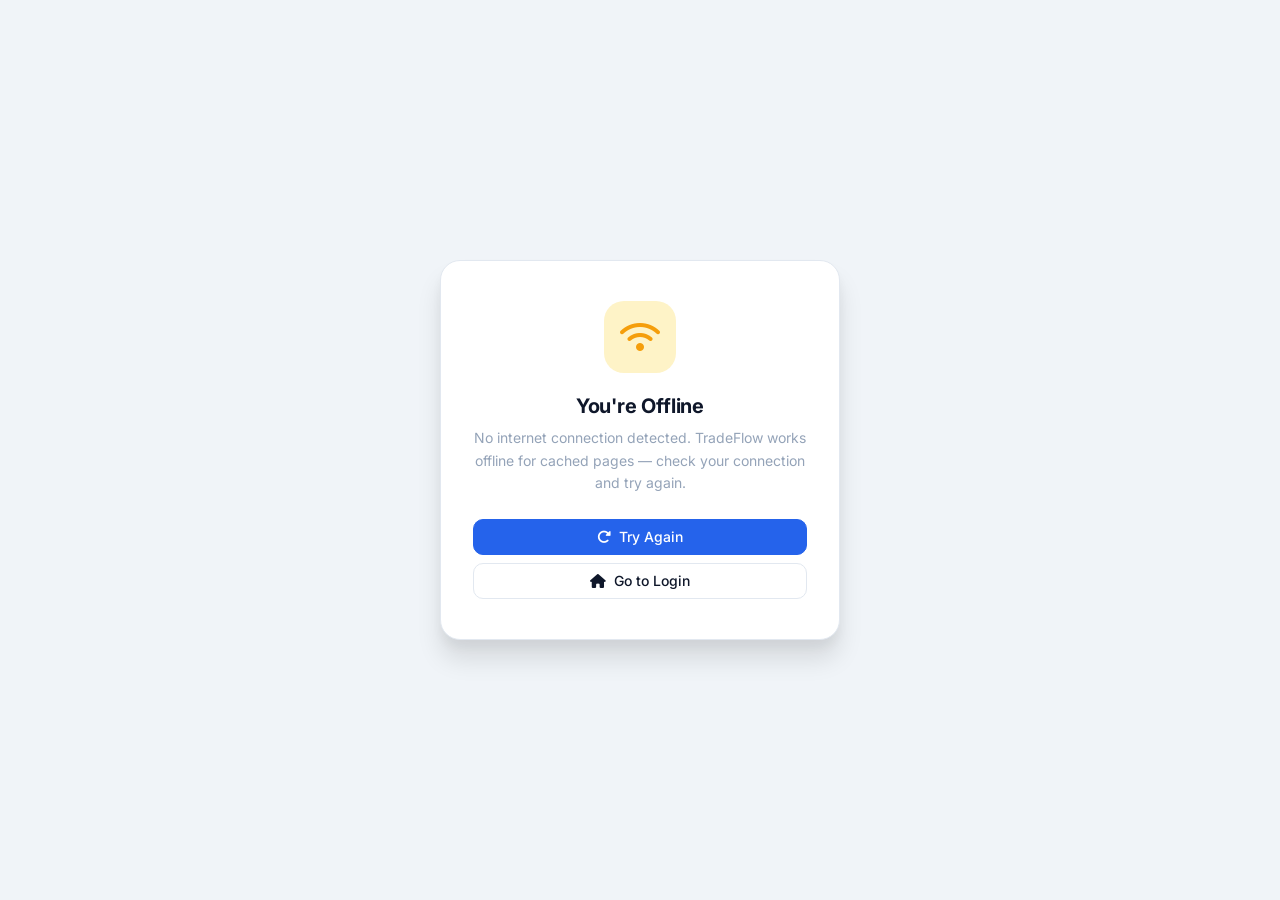
==== offline.html @ d039ff46 "update" ====
<!DOCTYPE html>
<html lang="en-NG" data-theme="light">
<head>
  <meta charset="UTF-8">
  <meta name="viewport" content="width=device-width, initial-scale=1.0">
  <title>Offline — TradeFlow</title>
  <link rel="stylesheet" href="https://cdn.jsdelivr.net/npm/bootstrap@5.3.2/dist/css/bootstrap.min.css">
  <link rel="stylesheet" href="https://cdnjs.cloudflare.com/ajax/libs/font-awesome/6.5.0/css/all.min.css">
  <link href="https://fonts.googleapis.com/css2?family=Inter:wght@400;500;600;700&display=swap" rel="stylesheet">
  <link rel="stylesheet" href="assets/css/theme.css">
  <style>
    body {
      min-height: 100vh;
      display: flex;
      align-items: center;
      justify-content: center;
      background: var(--bg-app);
    }
    .offline-card {
      text-align: center;
      max-width: 400px;
      padding: var(--space-10) var(--space-8);
      background: var(--bg-surface);
      border: 1px solid var(--border-color);
      border-radius: var(--radius-xl);
      box-shadow: var(--shadow-xl);
    }
    .offline-icon {
      width: 72px; height: 72px;
      border-radius: var(--radius-xl);
      background: var(--color-warning-light);
      display: flex; align-items: center; justify-content: center;
      font-size: 2rem; color: var(--color-warning);
      margin: 0 auto var(--space-5);
    }
  </style>
</head>
<body>
  <div class="offline-card animate-fade-in">
    <div class="offline-icon"><i class="fa-solid fa-wifi"></i></div>
    <h2 style="font-size:var(--text-xl);font-weight:700;margin-bottom:var(--space-2);">You're Offline</h2>
    <p style="color:var(--text-muted);font-size:var(--text-sm);margin-bottom:var(--space-6);">
      No internet connection detected. TradeFlow works offline for cached pages —
      check your connection and try again.
    </p>
    <button onclick="window.location.reload()" class="btn btn-primary w-100">
      <i class="fa-solid fa-rotate-right"></i> Try Again
    </button>
    <a href="index.html" class="btn btn-outline w-100 mt-2">
      <i class="fa-solid fa-house"></i> Go to Login
    </a>
  </div>
  <script src="assets/js/storage.js"></script>
  <script src="assets/js/theme.js"></script>
  <script>document.addEventListener('DOMContentLoaded', () => { Theme.init(); Theme.bindToggleButtons(); });</script>
</body>
</html>
---- assets/css/theme.css ----
/*
 * TradeFlow — Global Theme & Design System
 * =========================================
 * Contains all CSS custom properties (design tokens), base resets,
 * typography, component utilities, dark/light mode, and global layout styles.
 *
 * Table of Contents:
 *  1. Design Tokens (CSS Variables)
 *  2. Dark Mode Overrides
 *  3. Base Reset & Typography
 *  4. Layout — Sidebar & Top Bar
 *  5. Cards & Containers
 *  6. Buttons & Badges
 *  7. Forms & Inputs
 *  8. Tables
 *  9. Toast Notifications
 * 10. Modals
 * 11. Sidebar Navigation
 * 12. Loading & Skeletons
 * 13. Utility Classes
 * 14. Animations
 * 15. Login Page
 * 16. Responsive
 */

/* ═══════════════════════════════════════════════════════════════════════════════
   1. DESIGN TOKENS — Light Mode (default)
   ═══════════════════════════════════════════════════════════════════════════════ */
:root {
  /* Brand Colors */
  --color-primary:        #2563EB;
  --color-primary-hover:  #1d4ed8;
  --color-primary-light:  #dbeafe;
  --color-primary-rgb:    37, 99, 235;

  /* Semantic Colors */
  --color-success:        #10b981;
  --color-success-light:  #d1fae5;
  --color-warning:        #f59e0b;
  --color-warning-light:  #fef3c7;
  --color-danger:         #ef4444;
  --color-danger-light:   #fee2e2;
  --color-info:           #06b6d4;
  --color-info-light:     #cffafe;

  /* Backgrounds */
  --bg-app:               #f0f4f8;
  --bg-surface:           #ffffff;
  --bg-surface-2:         #f8fafc;
  --bg-sidebar:           #0f172a;
  --bg-sidebar-hover:     rgba(255,255,255,0.08);
  --bg-sidebar-active:    rgba(37, 99, 235, 0.15);
  --bg-overlay:           rgba(15, 23, 42, 0.5);
  --bg-input:             #ffffff;
  --bg-input-focus:       #ffffff;
  --bg-topbar:            #ffffff;

  /* Text Colors */
  --text-primary:         #0f172a;
  --text-secondary:       #475569;
  --text-muted:           #94a3b8;
  --text-inverse:         #ffffff;
  --text-sidebar:         #94a3b8;
  --text-sidebar-active:  #ffffff;
  --text-link:            #2563EB;

  /* Borders */
  --border-color:         #e2e8f0;
  --border-light:         #f1f5f9;
  --border-focus:         #2563EB;

  /* Shadows */
  --shadow-xs:  0 1px 2px rgba(0,0,0,0.05);
  --shadow-sm:  0 1px 3px rgba(0,0,0,0.08), 0 1px 2px rgba(0,0,0,0.04);
  --shadow-md:  0 4px 6px rgba(0,0,0,0.07), 0 2px 4px rgba(0,0,0,0.04);
  --shadow-lg:  0 10px 15px rgba(0,0,0,0.08), 0 4px 6px rgba(0,0,0,0.04);
  --shadow-xl:  0 20px 25px rgba(0,0,0,0.1), 0 8px 10px rgba(0,0,0,0.04);
  --shadow-card: 0 1px 3px rgba(0,0,0,0.06), 0 1px 2px rgba(0,0,0,0.04);

  /* Layout */
  --sidebar-width:        260px;
  --sidebar-collapsed:    72px;
  --topbar-height:        64px;
  --content-max-width:    1400px;

  /* Border Radius */
  --radius-xs:  4px;
  --radius-sm:  6px;
  --radius-md:  10px;
  --radius-lg:  14px;
  --radius-xl:  20px;
  --radius-full: 9999px;

  /* Typography */
  --font-sans:  'Inter', -apple-system, BlinkMacSystemFont, 'Segoe UI', Roboto, sans-serif;
  --font-mono:  'JetBrains Mono', 'Fira Code', 'Cascadia Code', monospace;

  --text-xs:    0.75rem;
  --text-sm:    0.875rem;
  --text-base:  1rem;
  --text-lg:    1.125rem;
  --text-xl:    1.25rem;
  --text-2xl:   1.5rem;
  --text-3xl:   1.875rem;
  --text-4xl:   2.25rem;

  /* Spacing */
  --space-1:  0.25rem;
  --space-2:  0.5rem;
  --space-3:  0.75rem;
  --space-4:  1rem;
  --space-5:  1.25rem;
  --space-6:  1.5rem;
  --space-8:  2rem;
  --space-10: 2.5rem;
  --space-12: 3rem;

  /* Transitions */
  --transition-fast:   all 0.15s ease;
  --transition-base:   all 0.25s ease;
  --transition-slow:   all 0.4s ease;
  --transition-spring: all 0.3s cubic-bezier(0.34, 1.56, 0.64, 1);

  /* Z-index Scale */
  --z-base:     1;
  --z-dropdown: 100;
  --z-sidebar:  200;
  --z-topbar:   300;
  --z-modal:    400;
  --z-toast:    500;
}

/* ═══════════════════════════════════════════════════════════════════════════════
   2. DARK MODE OVERRIDES
   ═══════════════════════════════════════════════════════════════════════════════ */
[data-theme="dark"] {
  /* Backgrounds */
  --bg-app:               #0a0f1e;
  --bg-surface:           #111827;
  --bg-surface-2:         #1a2236;
  --bg-sidebar:           #080d18;
  --bg-sidebar-hover:     rgba(255,255,255,0.06);
  --bg-sidebar-active:    rgba(37, 99, 235, 0.2);
  --bg-input:             #1a2236;
  --bg-input-focus:       #1e293b;
  --bg-topbar:            #111827;
  --bg-overlay:           rgba(0, 0, 0, 0.7);

  /* Text */
  --text-primary:         #f1f5f9;
  --text-secondary:       #94a3b8;
  --text-muted:           #64748b;
  --text-sidebar:         #64748b;
  --text-sidebar-active:  #f1f5f9;

  /* Borders */
  --border-color:         #1e293b;
  --border-light:         #1a2236;

  /* Shadows */
  --shadow-xs:  0 1px 2px rgba(0,0,0,0.3);
  --shadow-sm:  0 1px 3px rgba(0,0,0,0.4), 0 1px 2px rgba(0,0,0,0.2);
  --shadow-md:  0 4px 6px rgba(0,0,0,0.4), 0 2px 4px rgba(0,0,0,0.2);
  --shadow-lg:  0 10px 15px rgba(0,0,0,0.5), 0 4px 6px rgba(0,0,0,0.3);
  --shadow-xl:  0 20px 25px rgba(0,0,0,0.6), 0 8px 10px rgba(0,0,0,0.3);
  --shadow-card: 0 1px 3px rgba(0,0,0,0.3), 0 1px 2px rgba(0,0,0,0.2);

  /* Semantic — slightly adjusted for dark bg contrast */
  --color-primary-light:  rgba(37, 99, 235, 0.15);
  --color-success-light:  rgba(16, 185, 129, 0.15);
  --color-warning-light:  rgba(245, 158, 11, 0.15);
  --color-danger-light:   rgba(239, 68, 68, 0.15);
  --color-info-light:     rgba(6, 182, 212, 0.15);
}

/* ═══════════════════════════════════════════════════════════════════════════════
   3. BASE RESET & TYPOGRAPHY
   ═══════════════════════════════════════════════════════════════════════════════ */
*, *::before, *::after {
  box-sizing: border-box;
  margin: 0;
  padding: 0;
}

html {
  font-size: 16px;
  scroll-behavior: smooth;
  -webkit-text-size-adjust: 100%;
}

body {
  font-family: var(--font-sans);
  font-size: var(--text-base);
  line-height: 1.6;
  color: var(--text-primary);
  background-color: var(--bg-app);
  -webkit-font-smoothing: antialiased;
  -moz-osx-font-smoothing: grayscale;
  transition: background-color 0.3s ease, color 0.3s ease;
  overflow-x: hidden;
}

/* Import Inter from Google Fonts (inline in HTML head for performance) */
h1, h2, h3, h4, h5, h6 {
  font-weight: 600;
  line-height: 1.3;
  color: var(--text-primary);
  letter-spacing: -0.01em;
}

h1 { font-size: var(--text-3xl); }
h2 { font-size: var(--text-2xl); }
h3 { font-size: var(--text-xl); }
h4 { font-size: var(--text-lg); }
h5 { font-size: var(--text-base); }
h6 { font-size: var(--text-sm); }

p { color: var(--text-secondary); }

a {
  color: var(--text-link);
  text-decoration: none;
  transition: var(--transition-fast);
}

a:hover { opacity: 0.8; }

/* ═══════════════════════════════════════════════════════════════════════════════
   4. LAYOUT — App Shell, Sidebar, Topbar
   ═══════════════════════════════════════════════════════════════════════════════ */

/* App Shell — The main layout wrapper */
.app-shell {
  display: flex;
  height: 100vh;
  overflow: hidden;
  background: var(--bg-app);
}

/* Main content area (right of sidebar) */
.app-main {
  flex: 1;
  display: flex;
  flex-direction: column;
  min-width: 0;       /* Prevent flex overflow */
  overflow: hidden;
  margin-left: var(--sidebar-width);
  transition: margin-left 0.3s ease;
}

/* When sidebar is collapsed */
.app-main.sidebar-collapsed {
  margin-left: var(--sidebar-collapsed);
}

/* Scrollable page content area */
.page-content {
  flex: 1;
  overflow-y: auto;
  overflow-x: hidden;
  padding: var(--space-6) var(--space-8);
  padding-top: calc(var(--topbar-height) + var(--space-6));
}

/* ─── Top Navigation Bar ──────────────────────────────────────────────────── */
.topbar {
  position: fixed;
  top: 0;
  right: 0;
  left: var(--sidebar-width);
  height: var(--topbar-height);
  background: var(--bg-topbar);
  border-bottom: 1px solid var(--border-color);
  display: flex;
  align-items: center;
  justify-content: space-between;
  padding: 0 var(--space-8);
  z-index: var(--z-topbar);
  transition: left 0.3s ease, background 0.3s ease;
  box-shadow: var(--shadow-xs);
}

.topbar.sidebar-collapsed { left: var(--sidebar-collapsed); }

.topbar-left {
  display: flex;
  align-items: center;
  gap: var(--space-4);
}

.topbar-right {
  display: flex;
  align-items: center;
  gap: var(--space-3);
}

/* Page title shown in topbar */
.topbar-title {
  font-size: var(--text-lg);
  font-weight: 600;
  color: var(--text-primary);
}

/* Sidebar toggle button */
.sidebar-toggle {
  display: flex;
  align-items: center;
  justify-content: center;
  width: 38px;
  height: 38px;
  border: none;
  background: transparent;
  color: var(--text-secondary);
  border-radius: var(--radius-md);
  cursor: pointer;
  transition: var(--transition-fast);
  font-size: 1.1rem;
}

.sidebar-toggle:hover {
  background: var(--bg-surface-2);
  color: var(--text-primary);
}

/* User avatar button in topbar */
.user-avatar-btn {
  display: flex;
  align-items: center;
  gap: var(--space-2);
  padding: var(--space-2) var(--space-3);
  border: none;
  background: transparent;
  color: var(--text-primary);
  border-radius: var(--radius-md);
  cursor: pointer;
  transition: var(--transition-fast);
  font-size: var(--text-sm);
  font-family: var(--font-sans);
}

.user-avatar-btn:hover { background: var(--bg-surface-2); }

.user-avatar {
  width: 34px;
  height: 34px;
  border-radius: var(--radius-full);
  background: linear-gradient(135deg, var(--color-primary), #7c3aed);
  display: flex;
  align-items: center;
  justify-content: center;
  color: white;
  font-size: var(--text-sm);
  font-weight: 700;
  letter-spacing: 0.03em;
  flex-shrink: 0;
}

/* Theme toggle button */
.theme-toggle {
  display: flex;
  align-items: center;
  justify-content: center;
  width: 38px;
  height: 38px;
  border: 1px solid var(--border-color);
  background: var(--bg-surface);
  color: var(--text-secondary);
  border-radius: var(--radius-md);
  cursor: pointer;
  transition: var(--transition-fast);
  font-size: 0.9rem;
}

.theme-toggle:hover {
  background: var(--bg-surface-2);
  color: var(--color-primary);
  border-color: var(--color-primary);
}

/* ─── Sidebar ─────────────────────────────────────────────────────────────── */
.sidebar {
  position: fixed;
  left: 0;
  top: 0;
  bottom: 0;
  width: var(--sidebar-width);
  background: var(--bg-sidebar);
  display: flex;
  flex-direction: column;
  z-index: var(--z-sidebar);
  transition: width 0.3s ease, transform 0.3s ease;
  overflow: hidden;
}

/* Brand Logo Area */
.sidebar-brand {
  height: var(--topbar-height);
  display: flex;
  align-items: center;
  padding: 0 var(--space-5);
  border-bottom: 1px solid rgba(255,255,255,0.06);
  flex-shrink: 0;
  gap: var(--space-3);
  text-decoration: none;
}

.sidebar-logo-icon {
  width: 34px;
  height: 34px;
  background: var(--color-primary);
  border-radius: var(--radius-sm);
  display: flex;
  align-items: center;
  justify-content: center;
  color: white;
  font-size: 1rem;
  font-weight: 700;
  flex-shrink: 0;
  letter-spacing: -0.02em;
}

.sidebar-brand-text {
  overflow: hidden;
  transition: opacity 0.2s ease, width 0.3s ease;
}

.sidebar-brand-name {
  font-size: var(--text-base);
  font-weight: 700;
  color: #ffffff;
  letter-spacing: -0.02em;
  line-height: 1.2;
  white-space: nowrap;
}

.sidebar-brand-tagline {
  font-size: 0.65rem;
  color: rgba(255,255,255,0.35);
  text-transform: uppercase;
  letter-spacing: 0.1em;
  white-space: nowrap;
}

/* Nav scroll area */
.sidebar-nav {
  flex: 1;
  overflow-y: auto;
  overflow-x: hidden;
  padding: var(--space-4) var(--space-3);
  scrollbar-width: thin;
  scrollbar-color: rgba(255,255,255,0.1) transparent;
}

.sidebar-nav::-webkit-scrollbar { width: 3px; }
.sidebar-nav::-webkit-scrollbar-track { background: transparent; }
.sidebar-nav::-webkit-scrollbar-thumb { background: rgba(255,255,255,0.1); border-radius: 2px; }

/* Nav section label */
.nav-section-label {
  font-size: 0.65rem;
  font-weight: 600;
  text-transform: uppercase;
  letter-spacing: 0.12em;
  color: rgba(255,255,255,0.25);
  padding: var(--space-4) var(--space-3) var(--space-2);
  white-space: nowrap;
  overflow: hidden;
  transition: opacity 0.2s ease;
}

/* Nav Item */
.nav-item {
  list-style: none;
  margin-bottom: 2px;
}

.nav-link {
  display: flex;
  align-items: center;
  gap: var(--space-3);
  padding: var(--space-3) var(--space-3);
  border-radius: var(--radius-md);
  text-decoration: none;
  color: var(--text-sidebar);
  font-size: var(--text-sm);
  font-weight: 500;
  transition: var(--transition-fast);
  white-space: nowrap;
  overflow: hidden;
  position: relative;
}

.nav-link:hover {
  background: var(--bg-sidebar-hover);
  color: rgba(255,255,255,0.85);
  text-decoration: none;
}

.nav-link.active {
  background: var(--bg-sidebar-active);
  color: var(--color-primary);
}

.nav-link.active .nav-icon {
  color: var(--color-primary);
}

.nav-icon {
  width: 20px;
  height: 20px;
  display: flex;
  align-items: center;
  justify-content: center;
  font-size: 1rem;
  flex-shrink: 0;
  transition: var(--transition-fast);
}

.nav-label {
  flex: 1;
  transition: opacity 0.2s ease;
}

/* Badge on nav item (e.g. alert count) */
.nav-badge {
  background: var(--color-danger);
  color: white;
  font-size: 0.65rem;
  font-weight: 700;
  padding: 2px 6px;
  border-radius: var(--radius-full);
  min-width: 18px;
  text-align: center;
  flex-shrink: 0;
}

/* Sidebar footer (user info) */
.sidebar-footer {
  padding: var(--space-4) var(--space-3);
  border-top: 1px solid rgba(255,255,255,0.06);
  flex-shrink: 0;
}

.sidebar-user {
  display: flex;
  align-items: center;
  gap: var(--space-3);
  padding: var(--space-2) var(--space-2);
  border-radius: var(--radius-md);
  overflow: hidden;
}

.sidebar-user-info {
  flex: 1;
  overflow: hidden;
  transition: opacity 0.2s ease;
}

.sidebar-user-name {
  font-size: var(--text-sm);
  font-weight: 600;
  color: rgba(255,255,255,0.85);
  white-space: nowrap;
  overflow: hidden;
  text-overflow: ellipsis;
}

.sidebar-user-role {
  font-size: var(--text-xs);
  color: rgba(255,255,255,0.35);
  white-space: nowrap;
}

/* ─── Collapsed Sidebar State ─────────────────────────────────────────────── */
.sidebar.collapsed {
  width: var(--sidebar-collapsed);
}

.sidebar.collapsed .sidebar-brand-text,
.sidebar.collapsed .nav-label,
.sidebar.collapsed .nav-badge,
.sidebar.collapsed .sidebar-user-info,
.sidebar.collapsed .nav-section-label {
  opacity: 0;
  pointer-events: none;
  width: 0;
}

.sidebar.collapsed .nav-link {
  justify-content: center;
  padding: var(--space-3);
}

.sidebar.collapsed .sidebar-brand {
  justify-content: center;
  padding: 0 var(--space-3);
}

/* ═══════════════════════════════════════════════════════════════════════════════
   5. CARDS & CONTAINERS
   ═══════════════════════════════════════════════════════════════════════════════ */
.card {
  background: var(--bg-surface);
  border: 1px solid var(--border-color);
  border-radius: var(--radius-lg);
  box-shadow: var(--shadow-card);
  transition: var(--transition-base);
  overflow: hidden;
}

.card-hover:hover {
  box-shadow: var(--shadow-md);
  transform: translateY(-1px);
}

.card-header {
  padding: var(--space-5) var(--space-6);
  border-bottom: 1px solid var(--border-color);
  background: transparent;
  display: flex;
  align-items: center;
  justify-content: space-between;
  gap: var(--space-4);
}

.card-title {
  font-size: var(--text-base);
  font-weight: 600;
  color: var(--text-primary);
  margin: 0;
}

.card-body { padding: var(--space-5) var(--space-6); }
.card-footer {
  padding: var(--space-4) var(--space-6);
  border-top: 1px solid var(--border-color);
  background: var(--bg-surface-2);
}

/* Stat / KPI Cards */
.stat-card {
  background: var(--bg-surface);
  border: 1px solid var(--border-color);
  border-radius: var(--radius-lg);
  padding: var(--space-5) var(--space-6);
  box-shadow: var(--shadow-card);
  display: flex;
  flex-direction: column;
  gap: var(--space-4);
  transition: var(--transition-base);
  position: relative;
  overflow: hidden;
}

.stat-card::before {
  content: '';
  position: absolute;
  top: 0;
  left: 0;
  right: 0;
  height: 3px;
  background: var(--stat-accent, var(--color-primary));
  border-radius: var(--radius-lg) var(--radius-lg) 0 0;
}

.stat-card:hover { box-shadow: var(--shadow-md); transform: translateY(-2px); }

.stat-card-header {
  display: flex;
  align-items: center;
  justify-content: space-between;
}

.stat-card-label {
  font-size: var(--text-sm);
  font-weight: 500;
  color: var(--text-secondary);
  text-transform: uppercase;
  letter-spacing: 0.04em;
}

.stat-card-icon {
  width: 40px;
  height: 40px;
  border-radius: var(--radius-md);
  display: flex;
  align-items: center;
  justify-content: center;
  font-size: 1.1rem;
  background: var(--stat-icon-bg, var(--color-primary-light));
  color: var(--stat-icon-color, var(--color-primary));
}

.stat-card-value {
  font-size: var(--text-3xl);
  font-weight: 700;
  color: var(--text-primary);
  letter-spacing: -0.03em;
  line-height: 1;
}

.stat-card-change {
  font-size: var(--text-xs);
  font-weight: 500;
  display: flex;
  align-items: center;
  gap: 4px;
}

.stat-card-change.positive { color: var(--color-success); }
.stat-card-change.negative { color: var(--color-danger); }

/* ═══════════════════════════════════════════════════════════════════════════════
   6. BUTTONS & BADGES
   ═══════════════════════════════════════════════════════════════════════════════ */

/* Base button reset */
.btn {
  display: inline-flex;
  align-items: center;
  justify-content: center;
  gap: var(--space-2);
  font-family: var(--font-sans);
  font-size: var(--text-sm);
  font-weight: 500;
  line-height: 1;
  padding: 0.625rem 1rem;
  border-radius: var(--radius-md);
  border: 1px solid transparent;
  cursor: pointer;
  text-decoration: none;
  transition: var(--transition-fast);
  white-space: nowrap;
  user-select: none;
  -webkit-user-select: none;
}

.btn:focus-visible {
  outline: 2px solid var(--color-primary);
  outline-offset: 2px;
}

/* Primary */
.btn-primary {
  background: var(--color-primary);
  color: white;
  border-color: var(--color-primary);
}
.btn-primary:hover {
  background: var(--color-primary-hover);
  border-color: var(--color-primary-hover);
  color: white;
  transform: translateY(-1px);
  box-shadow: 0 4px 12px rgba(var(--color-primary-rgb), 0.4);
}

/* Outline */
.btn-outline {
  background: transparent;
  color: var(--text-primary);
  border-color: var(--border-color);
}
.btn-outline:hover {
  background: var(--bg-surface-2);
  color: var(--text-primary);
  border-color: var(--text-muted);
}

/* Ghost */
.btn-ghost {
  background: transparent;
  color: var(--text-secondary);
  border-color: transparent;
}
.btn-ghost:hover {
  background: var(--bg-surface-2);
  color: var(--text-primary);
}

/* Success */
.btn-success {
  background: var(--color-success);
  color: white;
  border-color: var(--color-success);
}
.btn-success:hover {
  background: #059669;
  color: white;
  transform: translateY(-1px);
}

/* Danger */
.btn-danger {
  background: var(--color-danger);
  color: white;
  border-color: var(--color-danger);
}
.btn-danger:hover {
  background: #dc2626;
  color: white;
  transform: translateY(-1px);
}

/* Warning */
.btn-warning {
  background: var(--color-warning);
  color: white;
  border-color: var(--color-warning);
}
.btn-warning:hover { background: #d97706; color: white; }

/* Sizes */
.btn-sm { padding: 0.375rem 0.75rem; font-size: var(--text-xs); }
.btn-lg { padding: 0.875rem 1.5rem; font-size: var(--text-base); }
.btn-icon {
  width: 36px;
  height: 36px;
  padding: 0;
  border-radius: var(--radius-md);
}
.btn-icon-sm {
  width: 30px;
  height: 30px;
  padding: 0;
  border-radius: var(--radius-sm);
  font-size: var(--text-xs);
}

/* Badges */
.badge {
  display: inline-flex;
  align-items: center;
 gap: 4px;
  padding: 3px 8px;
  border-radius: var(--radius-full);
  font-size: 0.7rem;
  font-weight: 600;
  letter-spacing: 0.02em;
  line-height: 1.4;
  text-transform: uppercase;
}

.badge-primary  { background: var(--color-primary-light); color: var(--color-primary); }
.badge-success  { background: var(--color-success-light); color: var(--color-success); }
.badge-warning  { background: var(--color-warning-light); color: #92400e; }
.badge-danger   { background: var(--color-danger-light);  color: var(--color-danger); }
.badge-info     { background: var(--color-info-light);    color: var(--color-info); }
.badge-neutral  { background: var(--bg-surface-2);        color: var(--text-secondary); border: 1px solid var(--border-color); }

[data-theme="dark"] .badge-warning { color: var(--color-warning); }

/* ═══════════════════════════════════════════════════════════════════════════════
   7. FORMS & INPUTS
   ═══════════════════════════════════════════════════════════════════════════════ */
.form-label {
  font-size: var(--text-sm);
  font-weight: 500;
  color: var(--text-primary);
  margin-bottom: var(--space-2);
  display: block;
}

.form-label-muted {
  font-size: var(--text-xs);
  color: var(--text-muted);
  font-weight: 400;
  margin-left: 4px;
}

.form-control {
  width: 100%;
  padding: 0.625rem 0.875rem;
  font-size: var(--text-sm);
  font-family: var(--font-sans);
  color: var(--text-primary);
  background-color: var(--bg-input);
  border: 1px solid var(--border-color);
  border-radius: var(--radius-md);
  outline: none;
  transition: var(--transition-fast);
  line-height: 1.5;
}

.form-control::placeholder { color: var(--text-muted); }

.form-control:focus {
  border-color: var(--color-primary);
  background: var(--bg-input-focus);
  box-shadow: 0 0 0 3px rgba(var(--color-primary-rgb), 0.12);
}

.form-control:disabled {
  background: var(--bg-surface-2);
  color: var(--text-muted);
  cursor: not-allowed;
  opacity: 0.7;
}

.form-select {
  appearance: none;
  -webkit-appearance: none;
  background-image: url("data:image/svg+xml,%3csvg xmlns='http://www.w3.org/2000/svg' fill='none' viewBox='0 0 20 20'%3e%3cpath stroke='%236b7280' stroke-linecap='round' stroke-linejoin='round' stroke-width='1.5' d='M6 8l4 4 4-4'/%3e%3c/svg%3e");
  background-repeat: no-repeat;
  background-position: right 0.75rem center;
  background-size: 1.2em;
  padding-right: 2.5rem;
}

.form-hint {
  font-size: var(--text-xs);
  color: var(--text-muted);
  margin-top: var(--space-1);
}

.form-error {
  font-size: var(--text-xs);
  color: var(--color-danger);
  margin-top: var(--space-1);
}

/* Input with icon prefix */
.input-group {
  position: relative;
}

.input-group-icon {
  position: absolute;
  left: 0.875rem;
  top: 50%;
  transform: translateY(-50%);
  color: var(--text-muted);
  font-size: 0.9rem;
  pointer-events: none;
}

.input-group .form-control { padding-left: 2.5rem; }
.input-group-icon-right { left: auto; right: 0.875rem; pointer-events: auto; cursor: pointer; }
.input-group .has-right-icon { padding-right: 2.5rem; }

/* ═══════════════════════════════════════════════════════════════════════════════
   8. TABLES
   ═══════════════════════════════════════════════════════════════════════════════ */
.tf-table-wrapper {
  border: 1px solid var(--border-color);
  border-radius: var(--radius-lg);
  overflow: hidden;
  background: var(--bg-surface);
}

.tf-table {
  width: 100%;
  border-collapse: collapse;
  font-size: var(--text-sm);
}

.tf-table thead th {
  padding: var(--space-3) var(--space-4);
  font-size: 0.7rem;
  font-weight: 600;
  text-transform: uppercase;
  letter-spacing: 0.06em;
  color: var(--text-muted);
  background: var(--bg-surface-2);
  border-bottom: 1px solid var(--border-color);
  text-align: left;
  white-space: nowrap;
}

.tf-table tbody td {
  padding: var(--space-4) var(--space-4);
  color: var(--text-primary);
  border-bottom: 1px solid var(--border-light);
  vertical-align: middle;
}

.tf-table tbody tr:last-child td { border-bottom: none; }

.tf-table tbody tr {
  transition: background-color 0.15s ease;
  cursor: default;
}

.tf-table tbody tr:hover {
  background: var(--bg-surface-2);
}

/* ═══════════════════════════════════════════════════════════════════════════════
   9. TOAST NOTIFICATIONS
   ═══════════════════════════════════════════════════════════════════════════════ */
.toast-container {
  position: fixed;
  top: var(--space-6);
  right: var(--space-6);
  z-index: var(--z-toast);
  display: flex;
  flex-direction: column;
  gap: var(--space-2);
  pointer-events: none;
  max-width: 360px;
  width: 100%;
}

.toast {
  display: flex;
  align-items: flex-start;
  gap: var(--space-3);
  background: var(--bg-surface);
  border: 1px solid var(--border-color);
  border-radius: var(--radius-lg);
  padding: var(--space-4) var(--space-4);
  box-shadow: var(--shadow-xl);
  pointer-events: all;
  animation: toastIn 0.35s cubic-bezier(0.34, 1.56, 0.64, 1) forwards;
  position: relative;
  overflow: hidden;
}

.toast::before {
  content: '';
  position: absolute;
  left: 0;
  top: 0;
  bottom: 0;
  width: 4px;
  background: var(--toast-accent, var(--color-primary));
  border-radius: var(--radius-lg) 0 0 var(--radius-lg);
}

.toast.toast-exit {
  animation: toastOut 0.25s ease forwards;
}

.toast-icon {
  width: 32px;
  height: 32px;
  border-radius: var(--radius-sm);
  display: flex;
  align-items: center;
  justify-content: center;
  font-size: 0.9rem;
  flex-shrink: 0;
}

.toast-body { flex: 1; min-width: 0; }

.toast-title {
  font-size: var(--text-sm);
  font-weight: 600;
  color: var(--text-primary);
  margin-bottom: 2px;
}

.toast-message {
  font-size: var(--text-xs);
  color: var(--text-secondary);
  line-height: 1.5;
}

.toast-close {
  background: none;
  border: none;
  color: var(--text-muted);
  cursor: pointer;
  padding: 0;
  font-size: 0.8rem;
  line-height: 1;
  flex-shrink: 0;
  transition: var(--transition-fast);
}

.toast-close:hover { color: var(--text-primary); }

/* Toast types */
.toast-success { --toast-accent: var(--color-success); }
.toast-success .toast-icon { background: var(--color-success-light); color: var(--color-success); }

.toast-danger { --toast-accent: var(--color-danger); }
.toast-danger .toast-icon { background: var(--color-danger-light); color: var(--color-danger); }

.toast-warning { --toast-accent: var(--color-warning); }
.toast-warning .toast-icon { background: var(--color-warning-light); color: var(--color-warning); }

.toast-info { --toast-accent: var(--color-info); }
.toast-info .toast-icon { background: var(--color-info-light); color: var(--color-info); }

/* ═══════════════════════════════════════════════════════════════════════════════
   10. MODALS
   ═══════════════════════════════════════════════════════════════════════════════ */
.modal-content {
  background: var(--bg-surface);
  border: 1px solid var(--border-color);
  border-radius: var(--radius-xl);
  box-shadow: var(--shadow-xl);
  color: var(--text-primary);
}

.modal-header {
  padding: var(--space-5) var(--space-6);
  border-bottom: 1px solid var(--border-color);
  display: flex;
  align-items: center;
  gap: var(--space-3);
  background: transparent;
}

.modal-title {
  font-size: var(--text-lg);
  font-weight: 600;
  color: var(--text-primary);
}

.modal-body { padding: var(--space-5) var(--space-6); }

.modal-footer {
  padding: var(--space-4) var(--space-6);
  border-top: 1px solid var(--border-color);
  display: flex;
  align-items: center;
  justify-content: flex-end;
  gap: var(--space-3);
  background: var(--bg-surface-2);
  border-radius: 0 0 var(--radius-xl) var(--radius-xl);
}

.btn-close {
  filter: none;
  opacity: 0.6;
  color: var(--text-secondary) !important;
}
.btn-close:hover { opacity: 1; }
[data-theme="dark"] .btn-close { filter: invert(1); }

/* ═══════════════════════════════════════════════════════════════════════════════
   11. LOADING & SKELETON LOADERS
   ═══════════════════════════════════════════════════════════════════════════════ */
.skeleton {
  background: linear-gradient(
    90deg,
    var(--border-color) 25%,
    var(--bg-surface-2) 50%,
    var(--border-color) 75%
  );
  background-size: 200% 100%;
  animation: skeleton-shimmer 1.4s ease infinite;
  border-radius: var(--radius-sm);
}

/* Empty state */
.empty-state {
  display: flex;
  flex-direction: column;
  align-items: center;
  justify-content: center;
  padding: var(--space-12) var(--space-6);
  text-align: center;
  color: var(--text-muted);
  gap: var(--space-4);
}

.empty-state-icon {
  width: 64px;
  height: 64px;
  border-radius: var(--radius-xl);
  background: var(--bg-surface-2);
  display: flex;
  align-items: center;
  justify-content: center;
  font-size: 1.75rem;
  color: var(--text-muted);
}

.empty-state-title {
  font-size: var(--text-base);
  font-weight: 600;
  color: var(--text-secondary);
  margin: 0;
}

.empty-state-desc {
  font-size: var(--text-sm);
  color: var(--text-muted);
  max-width: 320px;
  line-height: 1.6;
}

/* ═══════════════════════════════════════════════════════════════════════════════
   12. UTILITY CLASSES
   ═══════════════════════════════════════════════════════════════════════════════ */

/* Text colors */
.text-primary-color { color: var(--color-primary) !important; }
.text-success { color: var(--color-success) !important; }
.text-warning { color: var(--color-warning) !important; }
.text-danger  { color: var(--color-danger) !important; }
.text-muted-color { color: var(--text-muted) !important; }
.text-secondary-color { color: var(--text-secondary) !important; }

/* Background colors */
.bg-surface   { background: var(--bg-surface) !important; }
.bg-surface-2 { background: var(--bg-surface-2) !important; }

/* Divider */
.divider {
  height: 1px;
  background: var(--border-color);
  margin: var(--space-4) 0;
  border: none;
}

/* Scroll container */
.scroll-x { overflow-x: auto; -webkit-overflow-scrolling: touch; }

/* Section heading */
.section-title {
  font-size: var(--text-xl);
  font-weight: 700;
  color: var(--text-primary);
  letter-spacing: -0.02em;
}

.section-subtitle {
  font-size: var(--text-sm);
  color: var(--text-muted);
  margin-top: 2px;
}

/* Page header */
.page-header {
  display: flex;
  align-items: flex-start;
  justify-content: space-between;
  margin-bottom: var(--space-6);
  gap: var(--space-4);
  flex-wrap: wrap;
}

/* Filter toolbar */
.filter-bar {
  display: flex;
  align-items: center;
  gap: var(--space-3);
  flex-wrap: wrap;
}

/* Avatar circle */
.avatar {
  width: 36px;
  height: 36px;
  border-radius: var(--radius-full);
  display: flex;
  align-items: center;
  justify-content: center;
  font-size: var(--text-sm);
  font-weight: 700;
  flex-shrink: 0;
}

/* Dot indicators */
.dot {
  width: 8px;
  height: 8px;
  border-radius: var(--radius-full);
  display: inline-block;
}
.dot-success { background: var(--color-success); }
.dot-warning { background: var(--color-warning); }
.dot-danger  { background: var(--color-danger); }
.dot-muted   { background: var(--text-muted); }

/* ═══════════════════════════════════════════════════════════════════════════════
   13. ANIMATIONS
   ═══════════════════════════════════════════════════════════════════════════════ */
@keyframes toastIn {
  from { opacity: 0; transform: translateX(100%) scale(0.9); }
  to   { opacity: 1; transform: translateX(0) scale(1); }
}

@keyframes toastOut {
  from { opacity: 1; transform: translateX(0) scale(1); }
  to   { opacity: 0; transform: translateX(100%) scale(0.9); }
}

@keyframes skeleton-shimmer {
  0%   { background-position: 200% 0; }
  100% { background-position: -200% 0; }
}

@keyframes fadeIn {
  from { opacity: 0; transform: translateY(8px); }
  to   { opacity: 1; transform: translateY(0); }
}

@keyframes slideUp {
  from { opacity: 0; transform: translateY(20px); }
  to   { opacity: 1; transform: translateY(0); }
}

@keyframes pulse {
  0%, 100% { opacity: 1; }
  50%       { opacity: 0.5; }
}

@keyframes spin {
  from { transform: rotate(0deg); }
  to   { transform: rotate(360deg); }
}

.animate-fade-in { animation: fadeIn 0.35s ease forwards; }
.animate-slide-up { animation: slideUp 0.4s ease forwards; }
.animate-pulse { animation: pulse 2s ease infinite; }
.animate-spin { animation: spin 0.8s linear infinite; }

/* ═══════════════════════════════════════════════════════════════════════════════
   14. LOGIN PAGE
   ═══════════════════════════════════════════════════════════════════════════════ */
.login-page {
  min-height: 100vh;
  display: flex;
  background: var(--bg-app);
  overflow: hidden;
}

/* Left panel — branding & illustration */
.login-panel-left {
  flex: 1;
  background: linear-gradient(145deg, #0f172a 0%, #1e3a8a 60%, #1d4ed8 100%);
  display: flex;
  flex-direction: column;
  justify-content: space-between;
  padding: var(--space-10) var(--space-12);
  position: relative;
  overflow: hidden;
  min-height: 100vh;
}

/* Decorative blobs on login panel */
.login-panel-left::before {
  content: '';
  position: absolute;
  top: -120px;
  right: -120px;
  width: 400px;
  height: 400px;
  background: rgba(37, 99, 235, 0.25);
  border-radius: var(--radius-full);
  filter: blur(60px);
}

.login-panel-left::after {
  content: '';
  position: absolute;
  bottom: -80px;
  left: -80px;
  width: 300px;
  height: 300px;
  background: rgba(124, 58, 237, 0.2);
  border-radius: var(--radius-full);
  filter: blur(50px);
}

.login-brand {
  position: relative;
  z-index: 2;
  display: flex;
  align-items: center;
  gap: var(--space-3);
}

.login-brand-logo {
  width: 42px;
  height: 42px;
  background: rgba(255,255,255,0.15);
  border: 1px solid rgba(255,255,255,0.2);
  border-radius: var(--radius-md);
  display: flex;
  align-items: center;
  justify-content: center;
  font-size: 1.2rem;
  color: white;
  backdrop-filter: blur(10px);
}

.login-brand-name {
  font-size: var(--text-xl);
  font-weight: 800;
  color: white;
  letter-spacing: -0.03em;
}

.login-panel-content {
  position: relative;
  z-index: 2;
}

.login-panel-heading {
  font-size: clamp(1.8rem, 3vw, 2.5rem);
  font-weight: 800;
  color: white;
  line-height: 1.2;
  letter-spacing: -0.03em;
  margin-bottom: var(--space-4);
}

.login-panel-heading span {
  background: linear-gradient(135deg, #60a5fa, #a78bfa);
  -webkit-background-clip: text;
  -webkit-text-fill-color: transparent;
  background-clip: text;
}

.login-panel-desc {
  font-size: var(--text-base);
  color: rgba(255,255,255,0.65);
  line-height: 1.7;
  max-width: 400px;
  margin-bottom: var(--space-8);
}

/* Feature highlights on login panel */
.login-features {
  display: flex;
  flex-direction: column;
  gap: var(--space-3);
}

.login-feature-item {
  display: flex;
  align-items: center;
  gap: var(--space-3);
  color: rgba(255,255,255,0.75);
  font-size: var(--text-sm);
}

.login-feature-icon {
  width: 30px;
  height: 30px;
  background: rgba(255,255,255,0.1);
  border-radius: var(--radius-sm);
  display: flex;
  align-items: center;
  justify-content: center;
  font-size: 0.8rem;
  color: #60a5fa;
  flex-shrink: 0;
}

.login-panel-footer {
  position: relative;
  z-index: 2;
  font-size: var(--text-xs);
  color: rgba(255,255,255,0.3);
}

/* Right panel — the form */
.login-panel-right {
  width: 480px;
  background: var(--bg-surface);
  display: flex;
  flex-direction: column;
  justify-content: center;
  padding: var(--space-10) var(--space-12);
  border-left: 1px solid var(--border-color);
  overflow-y: auto;
  flex-shrink: 0;
}

.login-form-header {
  margin-bottom: var(--space-8);
}

.login-form-title {
  font-size: var(--text-2xl);
  font-weight: 700;
  color: var(--text-primary);
  letter-spacing: -0.02em;
  margin-bottom: var(--space-1);
}

.login-form-subtitle {
  font-size: var(--text-sm);
  color: var(--text-muted);
}

.login-form { display: flex; flex-direction: column; gap: var(--space-5); }

.login-form-footer {
  margin-top: var(--space-6);
  text-align: center;
  font-size: var(--text-xs);
  color: var(--text-muted);
  line-height: 1.7;
}

/* Demo credentials box */
.demo-creds {
  margin-top: var(--space-6);
  background: var(--bg-surface-2);
  border: 1px solid var(--border-color);
  border-radius: var(--radius-md);
  padding: var(--space-4);
}

.demo-creds-title {
  font-size: var(--text-xs);
  font-weight: 600;
  color: var(--text-muted);
  text-transform: uppercase;
  letter-spacing: 0.08em;
  margin-bottom: var(--space-3);
}

.demo-cred-item {
  display: flex;
  align-items: center;
  justify-content: space-between;
  padding: var(--space-2) 0;
  border-bottom: 1px solid var(--border-light);
  font-size: var(--text-xs);
  cursor: pointer;
  border-radius: var(--radius-sm);
  padding: var(--space-2) var(--space-2);
  transition: var(--transition-fast);
}

.demo-cred-item:last-child { border-bottom: none; }
.demo-cred-item:hover { background: var(--border-light); }

.demo-cred-label {
  font-weight: 600;
  color: var(--text-secondary);
}

.demo-cred-value {
  font-family: var(--font-mono);
  color: var(--color-primary);
  font-size: 0.7rem;
}

/* Password visibility toggle */
.password-toggle {
  position: absolute;
  right: 0.875rem;
  top: 50%;
  transform: translateY(-50%);
  background: none;
  border: none;
  color: var(--text-muted);
  cursor: pointer;
  padding: 4px;
  transition: var(--transition-fast);
  font-size: 0.9rem;
  display: flex;
  align-items: center;
}
.password-toggle:hover { color: var(--text-primary); }

/* Remember me checkbox */
.checkbox-label {
  display: flex;
  align-items: center;
  gap: var(--space-2);
  font-size: var(--text-sm);
  color: var(--text-secondary);
  cursor: pointer;
  user-select: none;
}

.checkbox-label input[type="checkbox"] {
  width: 16px;
  height: 16px;
  accent-color: var(--color-primary);
  cursor: pointer;
  flex-shrink: 0;
}

/* Login button loading state */
.btn-loading {
  position: relative;
  pointer-events: none;
  opacity: 0.8;
}

.btn-loading::after {
  content: '';
  position: absolute;
  width: 16px;
  height: 16px;
  border: 2px solid rgba(255,255,255,0.4);
  border-top-color: white;
  border-radius: 50%;
  animation: spin 0.7s linear infinite;
}

/* ═══════════════════════════════════════════════════════════════════════════════
   15. RESPONSIVE — Mobile & Tablet
   ═══════════════════════════════════════════════════════════════════════════════ */

/* Sidebar overlay on mobile */
.sidebar-overlay {
  display: none;
  position: fixed;
  inset: 0;
  background: var(--bg-overlay);
  z-index: calc(var(--z-sidebar) - 1);
  backdrop-filter: blur(2px);
}

.sidebar-overlay.active { display: block; }

@media (max-width: 768px) {
  /* On mobile, sidebar slides off-screen by default */
  .sidebar {
    transform: translateX(-100%);
    width: var(--sidebar-width) !important; /* Override collapsed on mobile */
  }

  .sidebar.mobile-open {
    transform: translateX(0);
  }

  /* All content uses full width on mobile */
  .app-main { margin-left: 0 !important; }
  .topbar { left: 0 !important; }

  /* Smaller page padding on mobile */
  .page-content {
    padding: var(--space-4);
    padding-top: calc(var(--topbar-height) + var(--space-4));
  }

  /* Login: single column on mobile */
  .login-panel-left  { display: none; }
  .login-panel-right {
    width: 100%;
    padding: var(--space-8) var(--space-6);
    border-left: none;
    min-height: 100vh;
  }
}

@media (max-width: 576px) {
  .topbar { padding: 0 var(--space-4); }
  .toast-container {
    left: var(--space-4);
    right: var(--space-4);
    top: var(--space-4);
    max-width: 100%;
  }
}

/* Reduced motion for accessibility */
@media (prefers-reduced-motion: reduce) {
  *, *::before, *::after {
    animation-duration: 0.01ms !important;
    animation-iteration-count: 1 !important;
    transition-duration: 0.01ms !important;
  }
}

/* Scrollbar styling for webkit browsers */
::-webkit-scrollbar { width: 6px; height: 6px; }
::-webkit-scrollbar-track { background: transparent; }
::-webkit-scrollbar-thumb {
  background: var(--border-color);
  border-radius: 3px;
}
::-webkit-scrollbar-thumb:hover { background: var(--text-muted); }

/* Bootstrap overrides — keep Bootstrap in sync with our design tokens */
.modal-backdrop { --bs-backdrop-bg: var(--bg-overlay); }
.dropdown-menu {
  background: var(--bg-surface);
  border: 1px solid var(--border-color);
  border-radius: var(--radius-lg);
  box-shadow: var(--shadow-xl);
  padding: var(--space-2);
}
.dropdown-item {
  color: var(--text-primary);
  border-radius: var(--radius-sm);
  font-size: var(--text-sm);
  padding: var(--space-2) var(--space-3);
  transition: var(--transition-fast);
}
.dropdown-item:hover {
  background: var(--bg-surface-2);
  color: var(--text-primary);
}
.dropdown-divider { border-color: var(--border-color); }
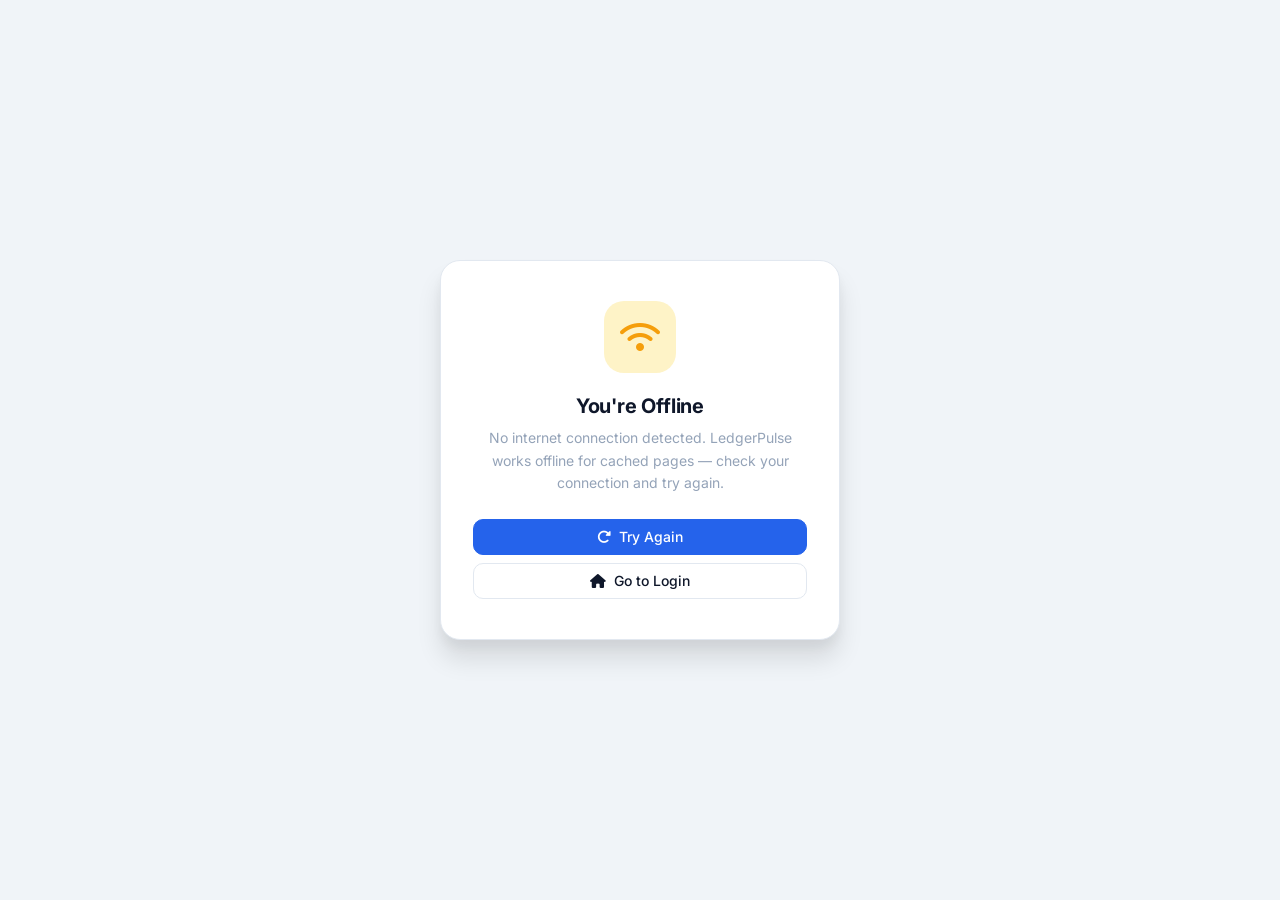
==== commit 44933f19: "update" ====
--- a/offline.html
+++ b/offline.html
@@ -3,7 +3,7 @@
 <head>
   <meta charset="UTF-8">
   <meta name="viewport" content="width=device-width, initial-scale=1.0">
-  <title>Offline — TradeFlow</title>
+  <title>Offline — LedgerPulse</title>
   <link rel="stylesheet" href="https://cdn.jsdelivr.net/npm/bootstrap@5.3.2/dist/css/bootstrap.min.css">
   <link rel="stylesheet" href="https://cdnjs.cloudflare.com/ajax/libs/font-awesome/6.5.0/css/all.min.css">
   <link href="https://fonts.googleapis.com/css2?family=Inter:wght@400;500;600;700&display=swap" rel="stylesheet">
@@ -40,7 +40,7 @@
     <div class="offline-icon"><i class="fa-solid fa-wifi"></i></div>
     <h2 style="font-size:var(--text-xl);font-weight:700;margin-bottom:var(--space-2);">You're Offline</h2>
     <p style="color:var(--text-muted);font-size:var(--text-sm);margin-bottom:var(--space-6);">
-      No internet connection detected. TradeFlow works offline for cached pages —
+      No internet connection detected. LedgerPulse works offline for cached pages —
       check your connection and try again.
     </p>
     <button onclick="window.location.reload()" class="btn btn-primary w-100">
--- a/assets/css/theme.css
+++ b/assets/css/theme.css
@@ -1,5 +1,5 @@
 /*
- * TradeFlow — Global Theme & Design System
+ * LedgerPulse — Global Theme & Design System
  * =========================================
  * Contains all CSS custom properties (design tokens), base resets,
  * typography, component utilities, dark/light mode, and global layout styles.
